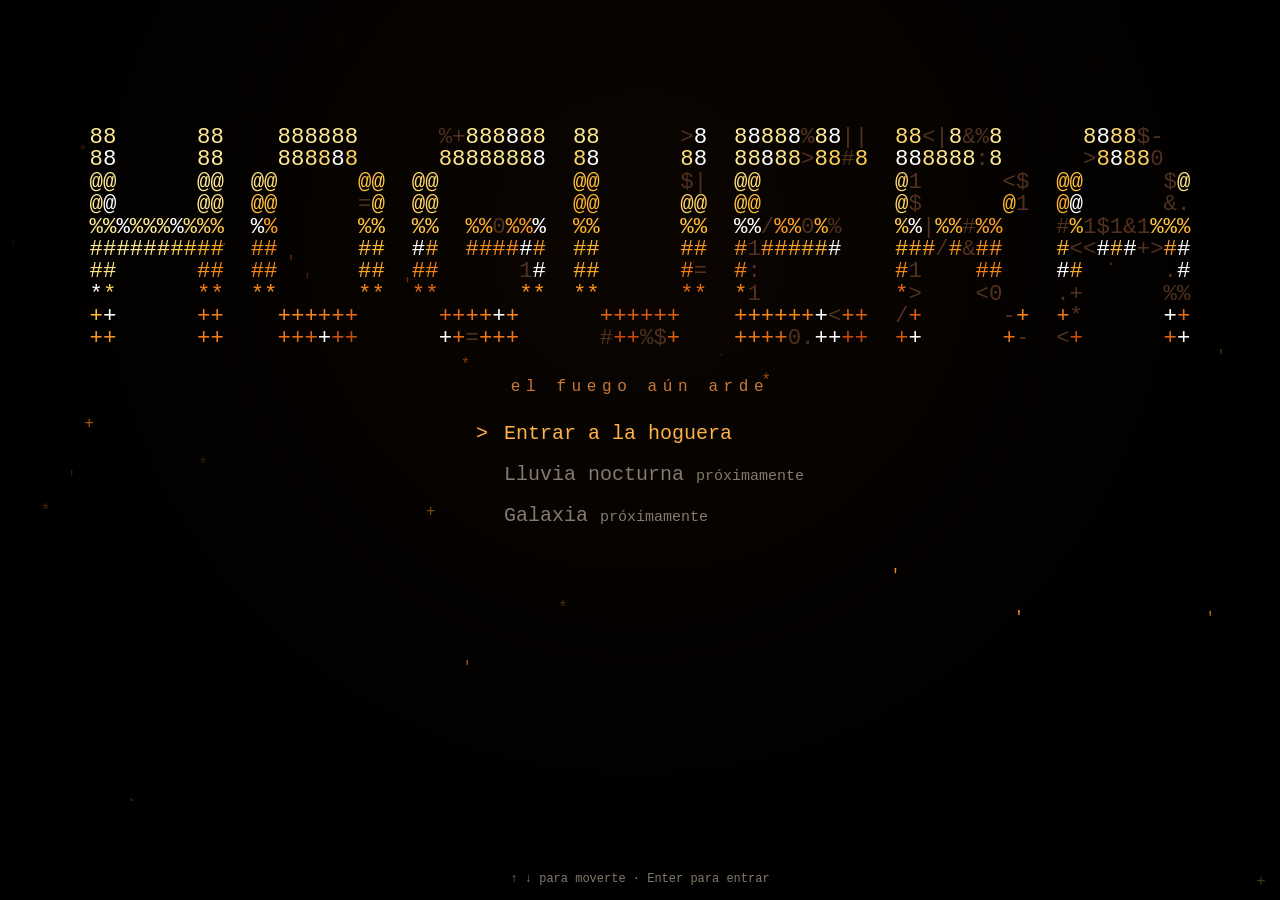
==== index.html @ b87bf677 "Pagina ASCII" ====
<!DOCTYPE html>
<html lang="es">
<head>
  <meta charset="UTF-8">
  <meta name="viewport" content="width=device-width, initial-scale=1, viewport-fit=cover">
  <title>Hoguera</title>
  <link rel="stylesheet" href="css/inicio.css">
</head>
<body>
  <main class="inicio">
    <canvas id="fondoInicio" aria-hidden="true"></canvas>
    <h1 class="oculto">Hoguera</h1>

    <div class="inicio-contenido">
      <p class="inicio-lema">el fuego aún arde</p>
      <nav id="menu" class="inicio-menu" aria-label="Escenas"></nav>
    </div>
    <p class="inicio-ayuda">↑ ↓ para moverte · Enter para entrar</p>
    <noscript><a href="hoguera.html">Entrar a la hoguera</a></noscript>
  </main>

  <script src="js/inicio/opciones.js"></script>
  <script src="js/inicio/portada.js"></script>
  <script src="js/inicio/arranque.js"></script>
</body>
</html>
---- css/inicio.css ----
/* Página de inicio: fondo negro, título ASCII en el lienzo y menú en texto */
html, body { margin: 0; height: 100%; background: #000; }

.oculto {  /* solo para lectores de pantalla */
  position: absolute; width: 1px; height: 1px; overflow: hidden;
  clip: rect(0 0 0 0); white-space: nowrap;
}

.inicio {
  position: fixed; inset: 0; overflow: hidden;
  background: #000; color: #b5a48c;
  font-family: "Courier New", Consolas, monospace;
  transition: opacity 0.5s;
}
.inicio.saliendo { opacity: 0; }  /* se apaga antes de entrar a la escena */
.inicio canvas { position: absolute; inset: 0; width: 100%; height: 100%; }

/* Lema y menú, debajo del título (la altura la calcula portada.js) */
.inicio-contenido {
  position: absolute; left: 0; right: 0; top: var(--bajo, 55%);
  display: flex; flex-direction: column; align-items: center; gap: 22px;
  padding: 0 16px;
  animation: aparecer 1s 1.8s both;
}
.inicio-lema { margin: 0; font-size: clamp(12px, 1.6vw, 16px); letter-spacing: 0.35em; color: #c97a3a; }

.inicio-menu { display: flex; flex-direction: column; gap: 10px; min-width: min(86vw, 320px); }

.opcion {
  position: relative; display: block; padding: 4px 0 4px 1.4em;
  font-size: clamp(15px, 2.2vw, 20px); color: #b5a48c; text-decoration: none; cursor: pointer;
}
.opcion::before { content: ">"; position: absolute; left: 0; opacity: 0; color: #ffb347; }
.opcion.activa { color: #ffb347; }
.opcion.activa::before { opacity: 1; animation: parpadeo 1s steps(2) infinite; }
.opcion:focus-visible { outline: 1px dashed #ffb347; outline-offset: 2px; }
.opcion.bloqueada { color: #857a6c; cursor: default; }
.opcion small { margin-left: 0.8em; font-size: 0.75em; }

.inicio-ayuda {
  position: absolute; left: 0; right: 0; margin: 0; text-align: center;
  bottom: calc(14px + env(safe-area-inset-bottom, 0px));
  font-size: 12px; color: #857a6c;
}

@keyframes aparecer { from { opacity: 0; } to { opacity: 1; } }
@keyframes parpadeo { 50% { opacity: 0; } }

@media (prefers-reduced-motion: reduce) {
  .inicio { transition: none; }
  .inicio-contenido { animation: none; }
  .opcion.activa::before { animation: none; }
}
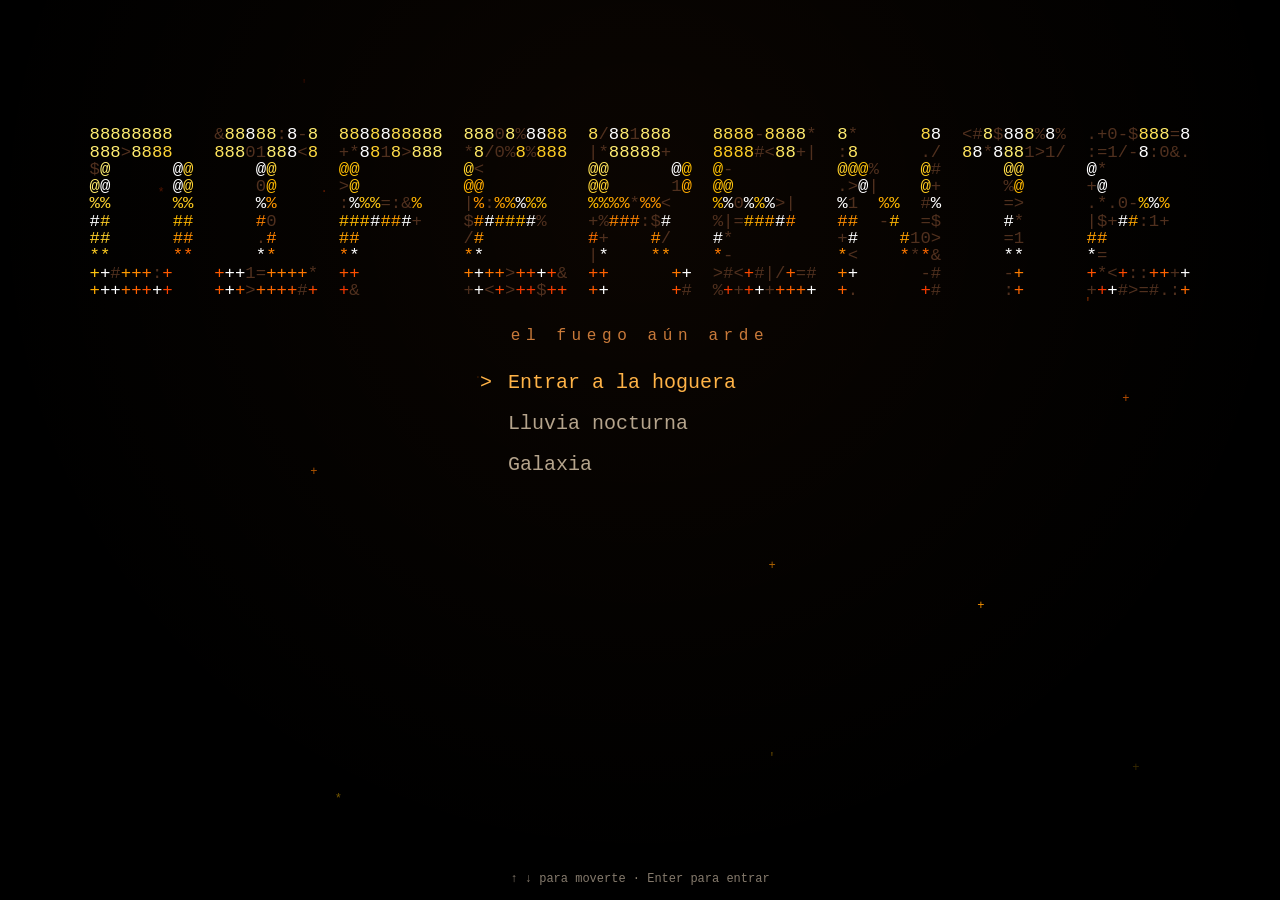
==== commit 51b7a3eb: "feat-galaxia" ====
--- a/index.html
+++ b/index.html
@@ -3,13 +3,13 @@
 <head>
   <meta charset="UTF-8">
   <meta name="viewport" content="width=device-width, initial-scale=1, viewport-fit=cover">
-  <title>Hoguera</title>
+  <title>Diferente</title>
   <link rel="stylesheet" href="css/inicio.css">
 </head>
 <body>
   <main class="inicio">
     <canvas id="fondoInicio" aria-hidden="true"></canvas>
-    <h1 class="oculto">Hoguera</h1>
+    <h1 class="oculto">Diferente</h1>
 
     <div class="inicio-contenido">
       <p class="inicio-lema">el fuego aún arde</p>
@@ -20,6 +20,7 @@
   </main>
 
   <script src="js/inicio/opciones.js"></script>
+  <script src="js/nucleo/bucle.js"></script>
   <script src="js/inicio/portada.js"></script>
   <script src="js/inicio/arranque.js"></script>
 </body>
